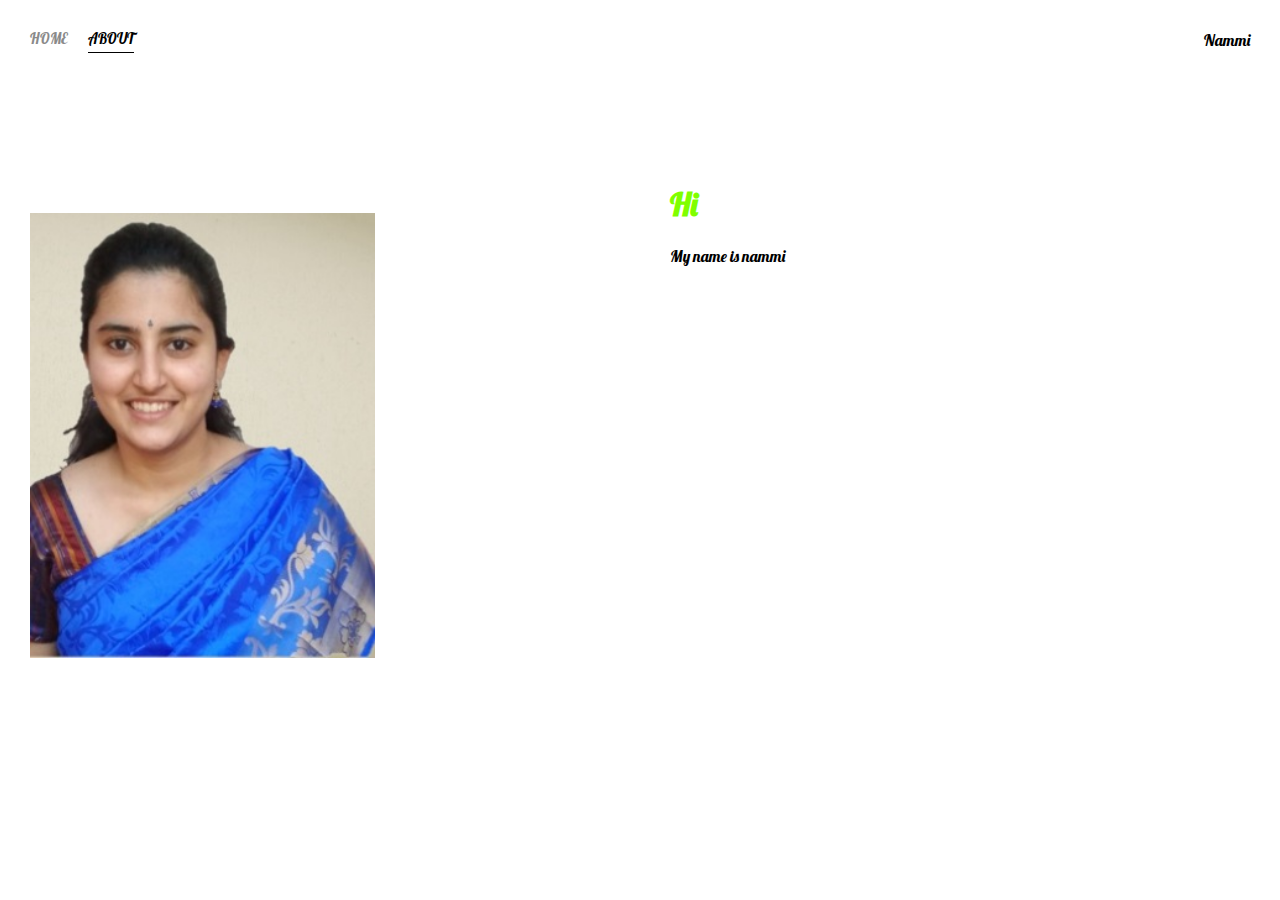
==== about.html @ 8574707f "first commit" ====
<!DOCTYPE html>
<html lang="en">

<head>
    <meta charset="UTF-8">
    <title>About us</title>
    <link rel="preconnect" href="https://fonts.googleapis.com">
<link rel="preconnect" href="https://fonts.gstatic.com" crossorigin>
<link href="https://fonts.googleapis.com/css2?family=Pushster&display=swap" rel="stylesheet">
<link rel="stylesheet" href="style.css">

</head>

<body>

    <div class="container">

        <div class="nav-wrapper">
            <div class="left-side">
                <div class="nav-link-wrapper">

                    <a href="index.html">Home</a>
                </div>
                <div class="nav-link-wrapper active-nav-link">

                    <a href="about.html">About</a>
                </div>
            </div>

            <div class="right-side">
                <div>Nammi</div>
            </div>
        </div>

        <div class="content-wrapper">
            <div class="two-column-wrapper">
                <div class="profile-image-wrapper">
                    <img src="Images/Namratha.jpg">

                </div>
                <div class="profile-content-wrapper">
                    <h1>
                        Hi
                    </h1>
                    <p> My name is nammi</p>

                </div>
            </div>
        </div>

</html>
---- style.css ----
body{
    font-family: "Pushster";
margin: -50px;
}
.container{
    display: grid;
    grid-template-columns: 1fr;
}
.nav-wrapper{
    display: flex;
    justify-content: space-between;
    padding: 80px;
}
.left-side{
    display: flex;
}
.nav-wrapper > .left-side > div{
    margin-right: 20px;
    font-size: 0.9em;
    text-transform: uppercase;
}

.nav-link-wrapper{
height: 22px;
border-bottom: 1px solid transparent;
transition: border-bottom 0.5s;
} 

.nav-link-wrapper a{
    color: #8a8a8a;
    text-decoration: none;
    transition: color 0.5s;

}

.nav-link-wrapper:hover{
    border-bottom: 1px solid black;
}

.nav-link-wrapper a:hover{
    color: black;
    transition: color 0.5s;
}

.active-nav-link{
    border-bottom: 1px solid black;
}

.active-nav-link a{
color: black !important;
}

.portfolio-items-wrapper{
    display: grid;
    grid-template-columns: 1fr 1fr 1fr;
}

.portfolio-item-wrapper{
    position: relative;
}

.portfolio-img-background{
    height: 350px;
    width: 100%;
    background-size: cover;
    background-position: center;
    background-repeat: no-repeat;
}
.img-text-wrapper{
    position: absolute;
    top: 0;
    display: flex;
    flex-direction: column;
    justify-content: center;
    align-items: center;
    height: 100%;
    text-align: center;
    padding-left: 100px;
    padding-right: 100px;
}

.logo-wrapper img {
    width: 50%;
    margin-bottom: 20px;
}
.img-text-wrapper .subtitle{
    transition: 1s;
    font-weight: 600;
    color: transparent;
}
.img-text-wrapper:hover .subtitle{
    font-weight: 600;
    color: rgb(204, 20, 20);
}
/*needs to be more soecific with selector*/
.subtitle{
    font-weight: 600;
    color: lightseagreen;
}
.img-darken{
    transition: 1s;
    filter: brightness(10%);
}

/*about us*/
.two-column-wrapper{
    display: grid;
    grid-template-columns: 1fr 1fr;
}

.profile-image-wrapper img{
width: 50%;
padding: 80px;
}

.profile-content-wrapper{
padding: 30px;
}

.profile-content-wrapper h1{
    color: chartreuse;
    }
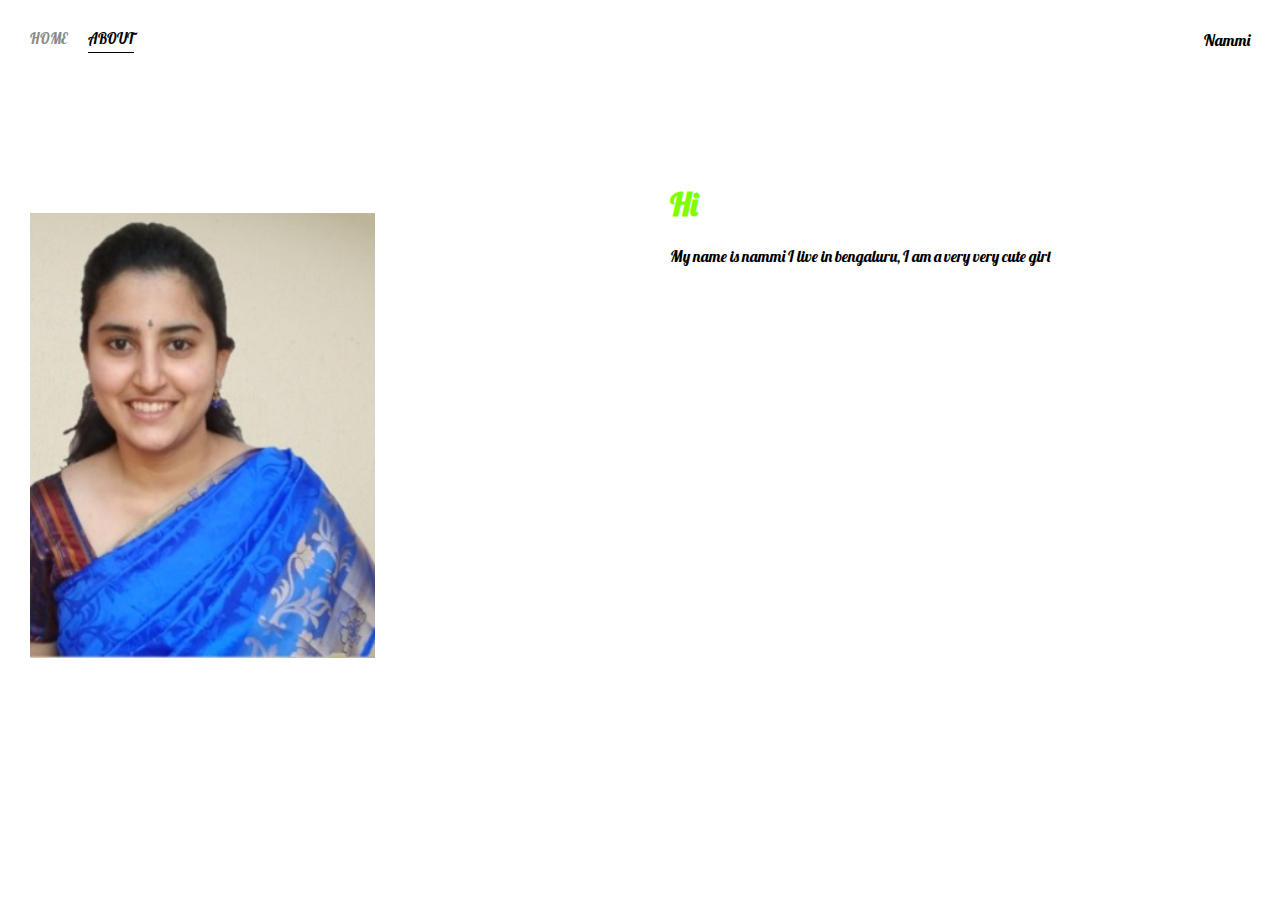
==== commit 536aec18: "Added about me to about page" ====
--- a/about.html
+++ b/about.html
@@ -42,7 +42,7 @@
                     <h1>
                         Hi
                     </h1>
-                    <p> My name is nammi</p>
+                    <p> My name is nammi I live in bengaluru, I am a very very cute girl</p>
 
                 </div>
             </div>
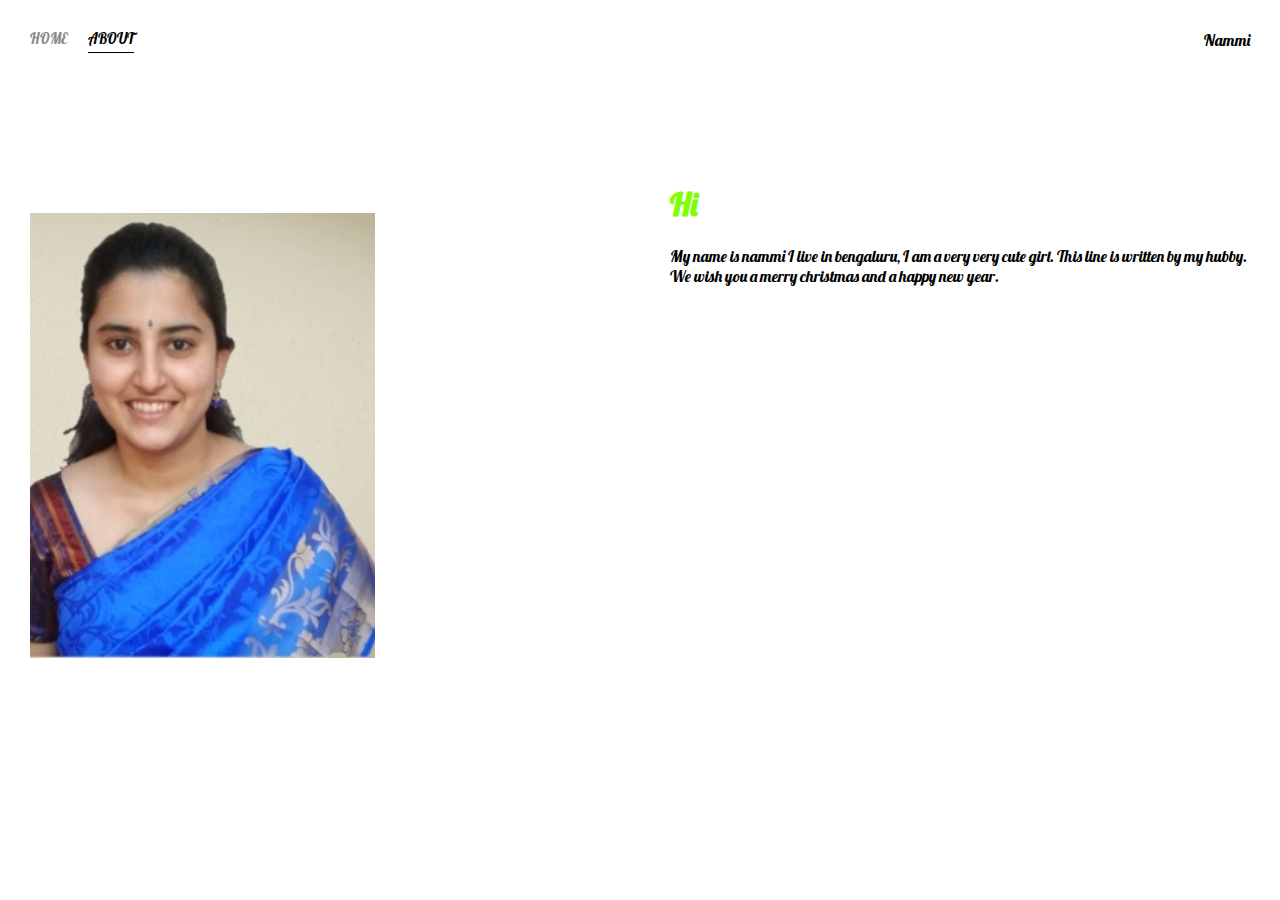
==== commit 42970f9d: "Christmas appu" ====
--- a/about.html
+++ b/about.html
@@ -42,7 +42,7 @@
                     <h1>
                         Hi
                     </h1>
-                    <p> My name is nammi I live in bengaluru, I am a very very cute girl</p>
+                    <p> My name is nammi I live in bengaluru, I am a very very cute girl. This line is written by my hubby.<br>We wish you a merry christmas and a happy new year.</p>
 
                 </div>
             </div>
